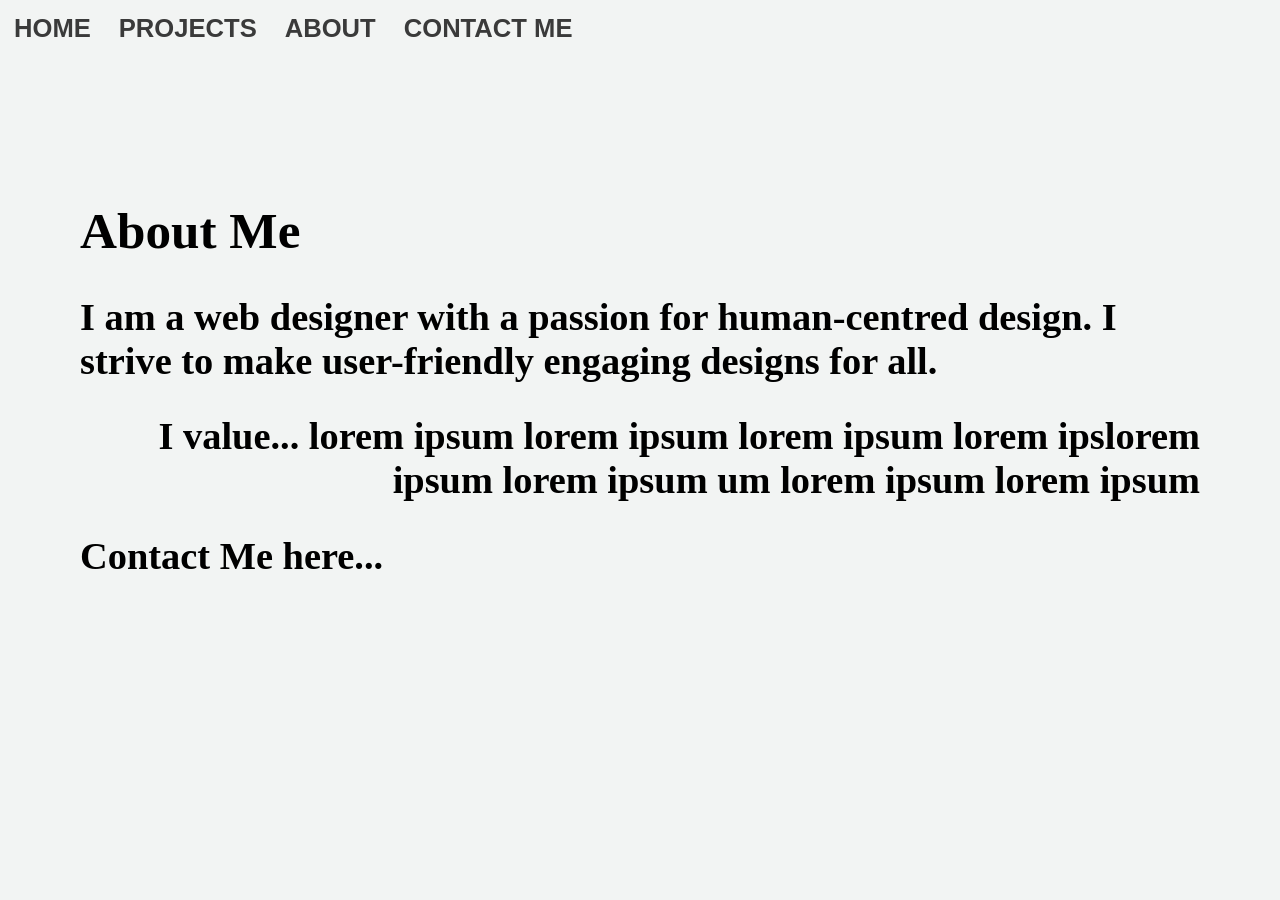
==== about.html @ 33655e9d "navigation changes and redesign for case studies" ====
<!DOCTYPE html>

<html lang="en">
<head>
    <meta charset="utf-8" />
    <title>About Me</title>
    <link rel="stylesheet" href="style.css">
</head>

<body>
    <div id="content">
        <div id="navBar">
            <a href="index.html">HOME</a>
            <a href="index.html#projects">PROJECTS</a>
            <a href="about.html">ABOUT</a>
            <a href="">CONTACT ME</a>
        </div>

    </div>

    <div id="aboutMe">
        <div class="content">
        <br>
        <h1>About Me</h1>
        <h2 style="text-align:left">I am a web designer with a passion for human-centred design. I strive to make user-friendly engaging designs for all. </h2>
        <h2 style="text-align:right">I value... lorem ipsum lorem ipsum lorem ipsum lorem ipslorem ipsum lorem ipsum um lorem ipsum lorem ipsum </h2>

        <h2>Contact Me here...</h2>
        </div>
    </div>

    
    
    <script src="script.js"></script>
</body>
</html>
---- style.css ----
body {
    font-size:2vw;
    font-weight: bold;
    background-color: #F2F4F3;
    text-align: left;
    color: black;
    padding: 0;
    margin: 0;
}

.twoGrid {
    display: grid;
    grid-template-columns: auto auto;
}

h1, h2, h3, h4 {
    font-family:Georgia, 'Times New Roman', Times, serif;
}

p, li {
    font-family: 'Lucida Sans', 'Lucida Sans Regular', 'Lucida Grande', 'Lucida Sans Unicode', sans-serif;
    font-size:1.5vw;
}

/*Navigation Button*/
.menu {
    cursor: pointer;
}

#navBar {
    position: sticky;
    top: 0;
    overflow: hidden;
    background-color: #F2F4F3;
    /*border-radius: 2px;
    border-color: #3a3a3a;*/
}

#navBar a {
    float: left;
    display: block;
    color: #3a3a3a;
    text-align: center;
    font-family:Arial, Helvetica, sans-serif;
    padding: 14px;
    text-decoration: none;
}

.bar1, .bar2, .bar3 {
    width: 35px;
    height: 5px;
    background-color: #000000;
    margin: 6px 0;
    transition: 0.4s;
}

.change .bar1 {
    transform: translate(0, 11px) rotate(-45deg);
}

.change .bar2 {
    opacity: 0;
}

.change .bar3 {
    transform: translate(0, -11px) rotate(45deg);
}

/* Navigation Overlay */
.overlay { 
    height: 100%;
    width: 0;
    position: fixed; 
    z-index: 1; 
    left: 0;
    top: 0;
    background-color: rgb(18, 192, 255); 
    overflow-x: hidden; 
    transition: 0.5s; 
}

.overlay-content {
  position: relative;
  top: 25%; 
  width: 100%; 
  text-align: center; 
  margin-top: 30px; 
}


.overlay a {
  padding: 8px;
  text-decoration: none;
  font-size: 36px;
  color: #818181;
  display: block; 
  transition: 0.3s;
}

.overlay a:hover, .overlay a:focus {
  color: #f1f1f1;
}

.overlay .closebtn {
  position: absolute;
  top: 20px;
  right: 45px;
  font-size: 120px;
}

/*Dottyville Section Styling*/
.dottyvilleRed {
    height: 100%;
    margin: 0;
    padding: 0;
    background-color: #7D0000; 
    color: #ffffff;
}

.dottyvilleDark {
    height: 100%;
    margin: 0;
    padding: 0;
    background-color: #1E1E1E; 
    color: #ffffff;
}

.banner {
    width: 100%;
    background-color: #FBFED3;
    color: #000000;
    margin: 0;
    padding: 0;

}

/*HomePage Project Buttons*/
#projects {
    width: 100%;
}

/*Image Styling*/
.row {
    display: grid;
    grid-template-columns: 1fr 1fr 1fr;
    gap: 10px;
}

.row img {
    width: 100%;
    height: auto;
    object-fit: contain;
}

/*EVRI Section Styling*/
.overview {
    height: 100%;
    margin: 0;
    padding: 0;
    background-color: #007AC4;
    color: #ffffff;
}

.three, .takeaways {
    height: 100%;
    margin: 0;
    padding: 0;
    background-color: rgb(228, 228, 65);
    color: #000000;
}

.solution {
    background-color: #007AC4;
    width: 100%;
    margin: auto;
    padding: 60px 0;
}

.solutionGrid {
    display: grid;
    grid-template-columns: repeat(auto-fit, minmax(320px, 1fr));
    gap: 30px;
}

.solutionCard {
    background: #ffffff;
    padding: 25px;
    border-radius: 10px;
    transition: 0.3s;
}

.solutionCard:hover {
    transform: translateY(-5px);
}

.solutionCard img {
    width: 100%;
    margin-top: 15px;
    border-radius: 6px;
}

.solutionRow {
    display: grid;
    grid-template-columns: 1fr 1fr;
    gap: 10px;
}

.solutionRow img {
    width: 100%;
    height: auto;
    object-fit: contain;
}

.emphasis {
    height: 100%;
    width: 100%;
    margin: 0;
    padding: 20px;
    background-color: #007AC4;
    color: #ffffff;
}

.content {
    padding-top: 16px;
    padding: 80px;
}
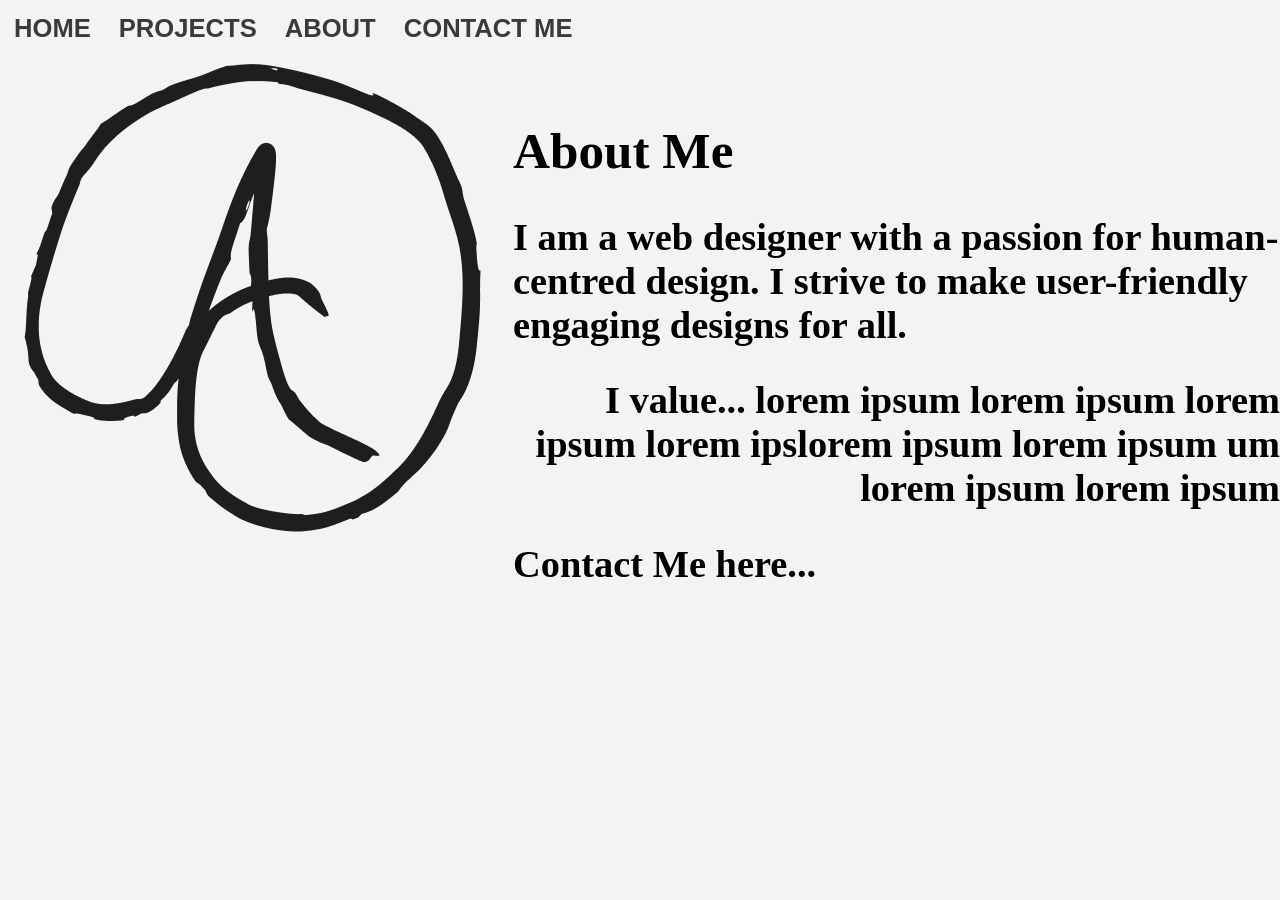
==== commit 3ec0933e: "JusJax Page Design" ====
--- a/about.html
+++ b/about.html
@@ -18,8 +18,12 @@
 
     </div>
 
-    <div id="aboutMe">
-        <div class="content">
+    <div class="twoGrid">
+        <div>
+            <img style="width: 100%" src="ACLogo.png">
+        </div>
+
+        <div>
         <br>
         <h1>About Me</h1>
         <h2 style="text-align:left">I am a web designer with a passion for human-centred design. I strive to make user-friendly engaging designs for all. </h2>
--- a/style.css
+++ b/style.css
@@ -11,6 +11,17 @@
 .twoGrid {
     display: grid;
     grid-template-columns: auto auto;
+}
+
+.threeGrid {
+    display: grid;
+    grid-template-columns: 1fr 1fr 1fr;
+    gap: 10px;
+}
+
+.threeGrid a {
+    text-decoration: none;
+    color: #ffffff;
 }
 
 h1, h2, h3, h4 {
@@ -46,6 +57,10 @@
     text-decoration: none;
 }
 
+#logo img{
+    src:"ACLogo.png";
+}
+
 .bar1, .bar2, .bar3 {
     width: 35px;
     height: 5px;
@@ -141,15 +156,12 @@
 
 /*Image Styling*/
 .row {
-    display: grid;
-    grid-template-columns: 1fr 1fr 1fr;
-    gap: 10px;
+    display: flex;
+    gap: 30px;
 }
 
 .row img {
-    width: 100%;
-    height: auto;
-    object-fit: contain;
+    width: 33.3%;
 }
 
 /*EVRI Section Styling*/
@@ -221,8 +233,19 @@
 }
 
 .content {
-    padding-top: 16px;
-    padding: 80px;
-}
-
-
+    padding-left: 80px;
+    padding-right: 80px;
+}
+
+#projectButton {
+    display: flex;
+    justify-content: center;
+    align-items: center;
+    text-decoration: none; 
+    color: #ffffff;
+    font-size: 2vw;
+    padding: 20px;
+    border-style: solid;
+}
+
+
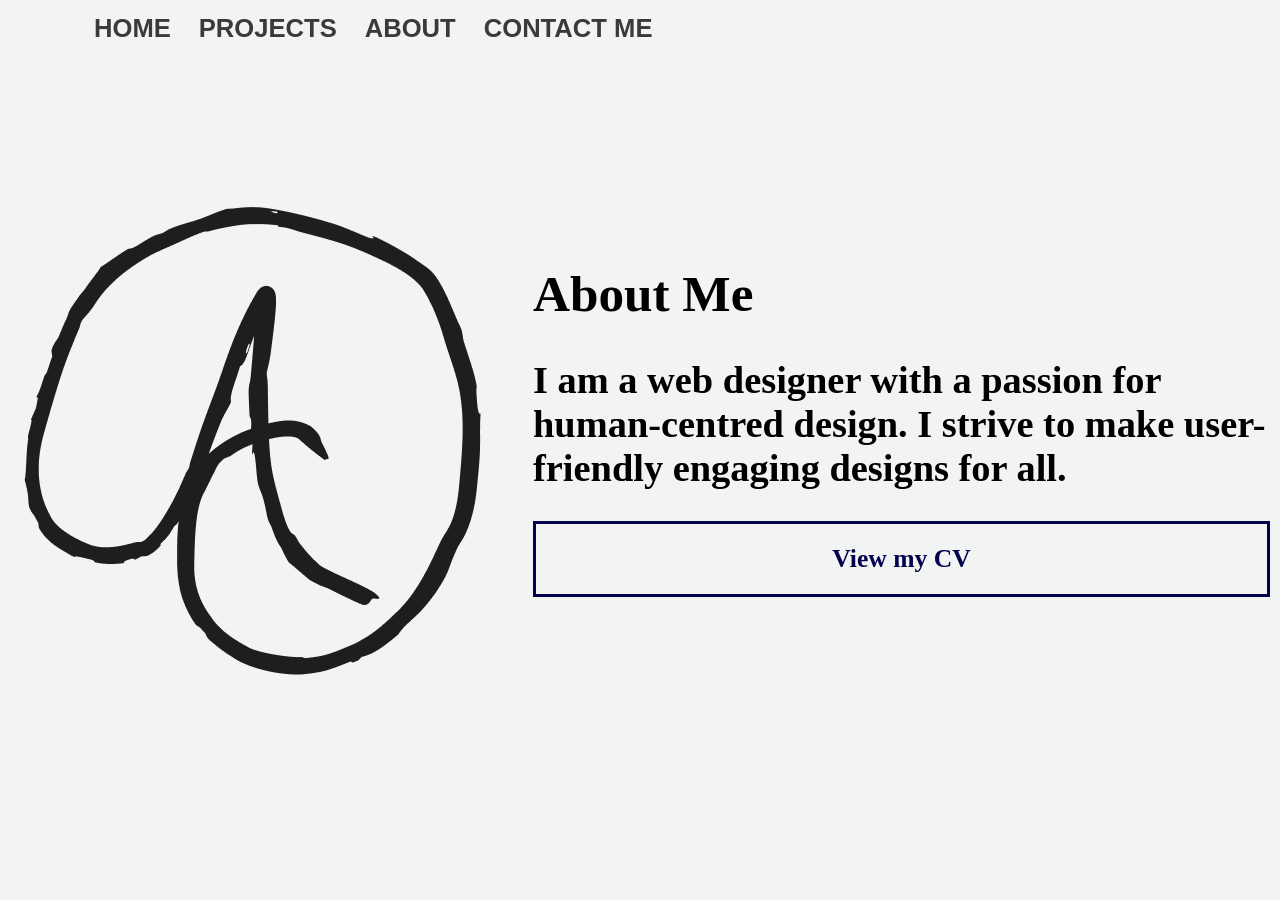
==== commit 5a57933f: "About us additions" ====
--- a/about.html
+++ b/about.html
@@ -8,7 +8,7 @@
 </head>
 
 <body>
-    <div id="content">
+    <div class="content">
         <div id="navBar">
             <a href="index.html">HOME</a>
             <a href="index.html#projects">PROJECTS</a>
@@ -18,18 +18,18 @@
 
     </div>
 
-    <div class="twoGrid">
-        <div>
-            <img style="width: 100%" src="ACLogo.png">
-        </div>
+    <div id="center">
+        <div class="twoGrid" style="gap:20px;">
+            <div>
+                <img style="width: 100%" src="ACLogo.png">
+            </div>
 
-        <div>
-        <br>
-        <h1>About Me</h1>
-        <h2 style="text-align:left">I am a web designer with a passion for human-centred design. I strive to make user-friendly engaging designs for all. </h2>
-        <h2 style="text-align:right">I value... lorem ipsum lorem ipsum lorem ipsum lorem ipslorem ipsum lorem ipsum um lorem ipsum lorem ipsum </h2>
-
-        <h2>Contact Me here...</h2>
+            <div>
+            <br>
+            <h1>About Me</h1>
+            <h2 style="text-align:left">I am a web designer with a passion for human-centred design. I strive to make user-friendly engaging designs for all. </h2>
+            <a id="projectButton" style="color: #03034d; margin-right: 10px;">View my CV</a>
+            </div>
         </div>
     </div>
 
--- a/style.css
+++ b/style.css
@@ -8,6 +8,16 @@
     margin: 0;
 }
 
+#center {
+    position: fixed;
+    inset: 200px;
+    left: 0px;
+    right:0px;
+    max-width: 100vw;
+    max-height: 100dvh;
+    margin: auto;
+}
+
 .twoGrid {
     display: grid;
     grid-template-columns: auto auto;
@@ -43,8 +53,6 @@
     top: 0;
     overflow: hidden;
     background-color: #F2F4F3;
-    /*border-radius: 2px;
-    border-color: #3a3a3a;*/
 }
 
 #navBar a {
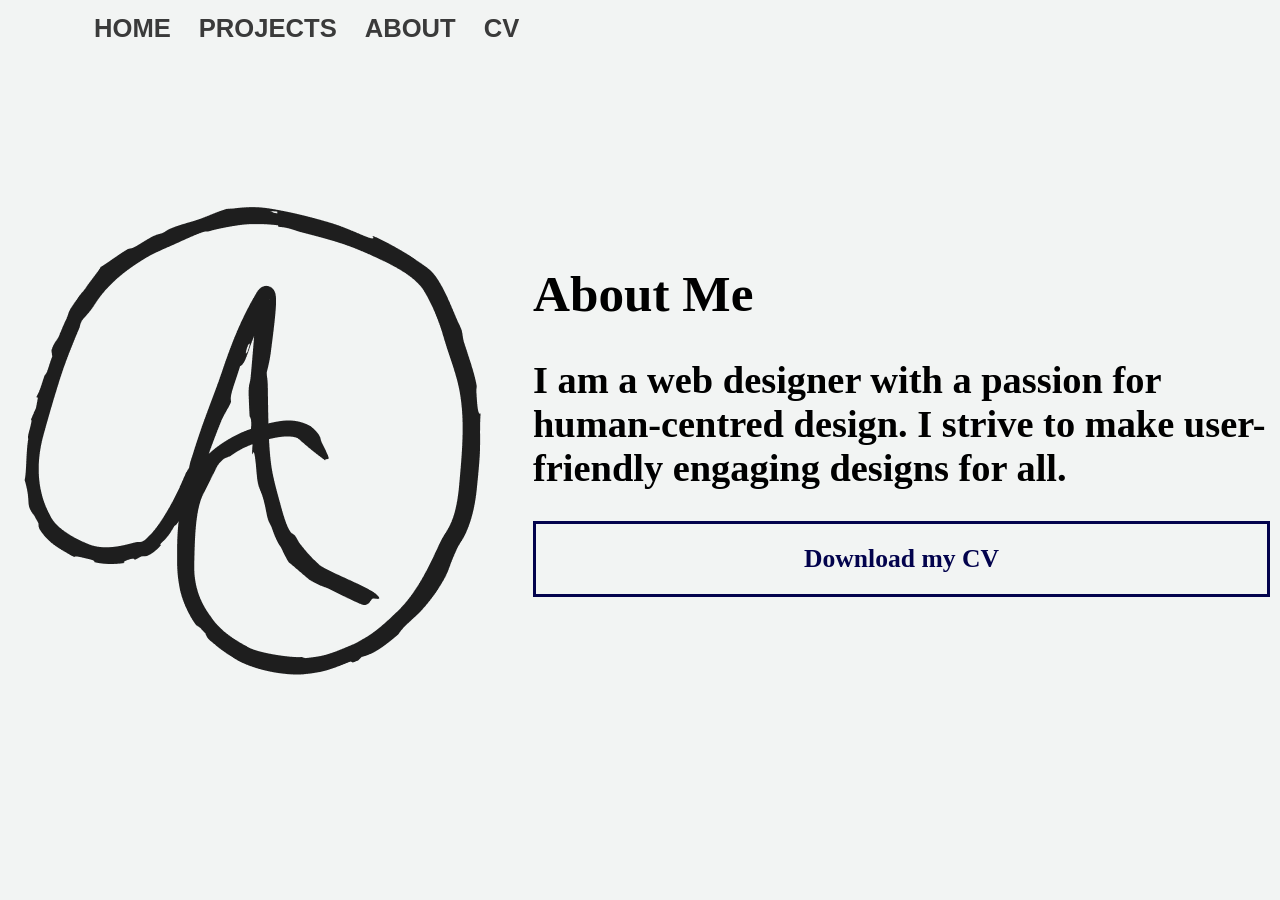
==== commit 76efc72c: "Final Changes" ====
--- a/about.html
+++ b/about.html
@@ -13,7 +13,7 @@
             <a href="index.html">HOME</a>
             <a href="index.html#projects">PROJECTS</a>
             <a href="about.html">ABOUT</a>
-            <a href="">CONTACT ME</a>
+            <a href="PortfolioArtefactChanges.pdf">CV</a>
         </div>
 
     </div>
@@ -28,7 +28,7 @@
             <br>
             <h1>About Me</h1>
             <h2 style="text-align:left">I am a web designer with a passion for human-centred design. I strive to make user-friendly engaging designs for all. </h2>
-            <a id="projectButton" style="color: #03034d; margin-right: 10px;">View my CV</a>
+            <a id="projectButton" style="color: #03034d; margin-right: 10px;" href="PortfolioArtefactChanges.pdf">Download my CV</a>
             </div>
         </div>
     </div>
